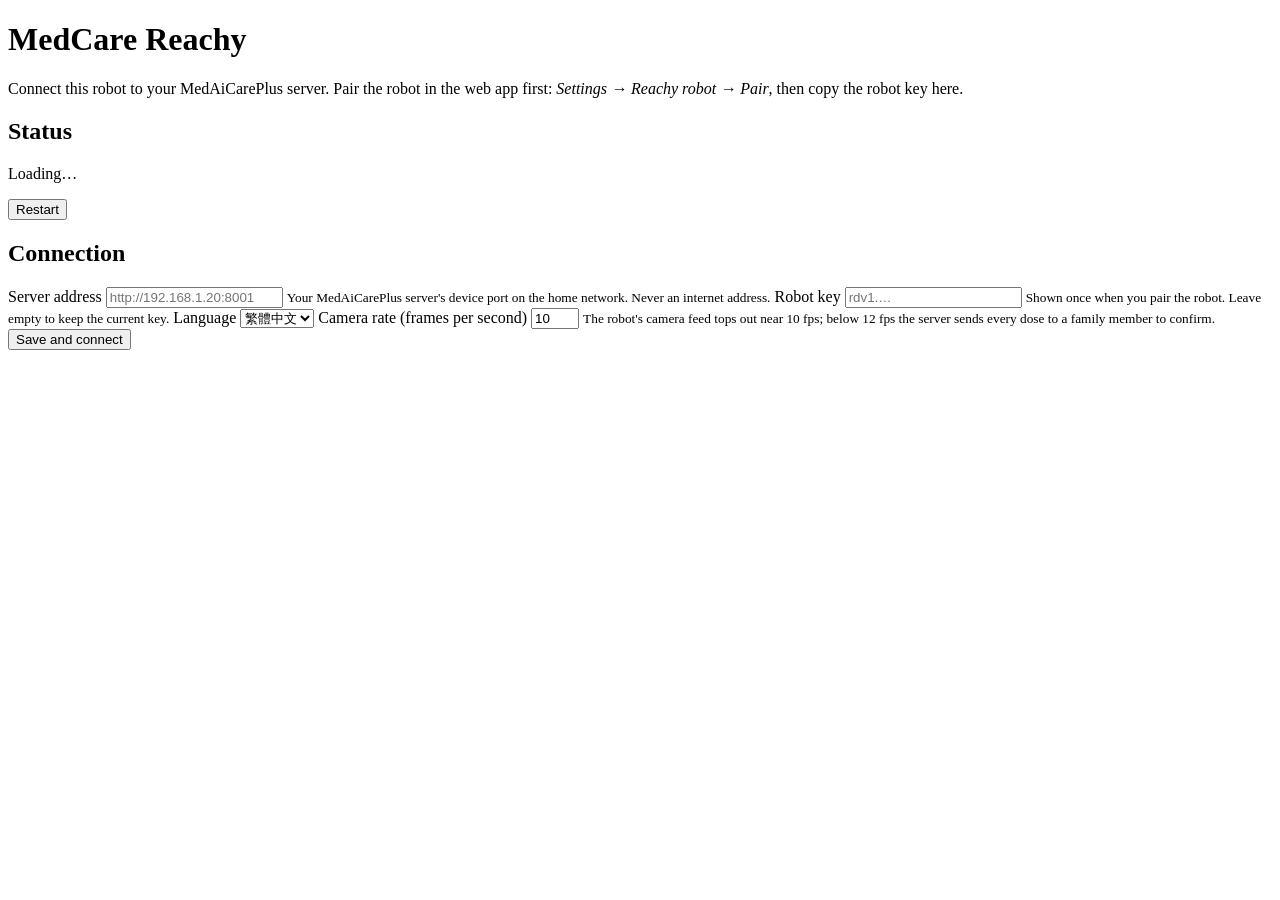
==== medcare_reachy/static/index.html @ d951c1c9 "MedCare Reachy: medication-time companion app for Reachy Mini" ====
<!doctype html>
<html lang="en">
<head>
  <meta charset="utf-8">
  <meta name="viewport" content="width=device-width, initial-scale=1">
  <title>MedCare Reachy</title>
  <link rel="stylesheet" href="/static/style.css">
</head>
<body>
  <main>
    <h1>MedCare Reachy</h1>
    <p class="lede">Connect this robot to your MedAiCarePlus server. Pair the robot in the web app first:
      <em>Settings → Reachy robot → Pair</em>, then copy the robot key here.</p>

    <section aria-labelledby="status-title">
      <h2 id="status-title">Status</h2>
      <p id="state" class="state" role="status">Loading…</p>
      <p id="detail" class="muted"></p>
      <dl id="metrics"></dl>
      <button type="button" id="restart" class="secondary">Restart</button>
    </section>

    <section aria-labelledby="config-title">
      <h2 id="config-title">Connection</h2>
      <form id="config">
        <label>Server address
          <input name="app_url" type="url" placeholder="http://192.168.1.20:8001" autocomplete="off" required>
          <small>Your MedAiCarePlus server's device port on the home network. Never an internet address.</small>
        </label>
        <label>Robot key
          <input name="device_token" type="password" placeholder="rdv1.…" autocomplete="off">
          <small id="token-hint">Shown once when you pair the robot. Leave empty to keep the current key.</small>
        </label>
        <label>Language
          <select name="language">
            <option value="zh-TW">繁體中文</option>
            <option value="en">English</option>
          </select>
        </label>
        <label>Camera rate (frames per second)
          <input name="capture_fps" type="number" min="1" max="15" step="1" value="10">
          <small>The robot's camera feed tops out near 10 fps; below 12 fps the server sends every dose to a family member to confirm.</small>
        </label>
        <button type="submit">Save and connect</button>
        <p id="form-error" class="error" role="alert"></p>
      </form>
    </section>
  </main>
  <script src="/static/main.js"></script>
</body>
</html>
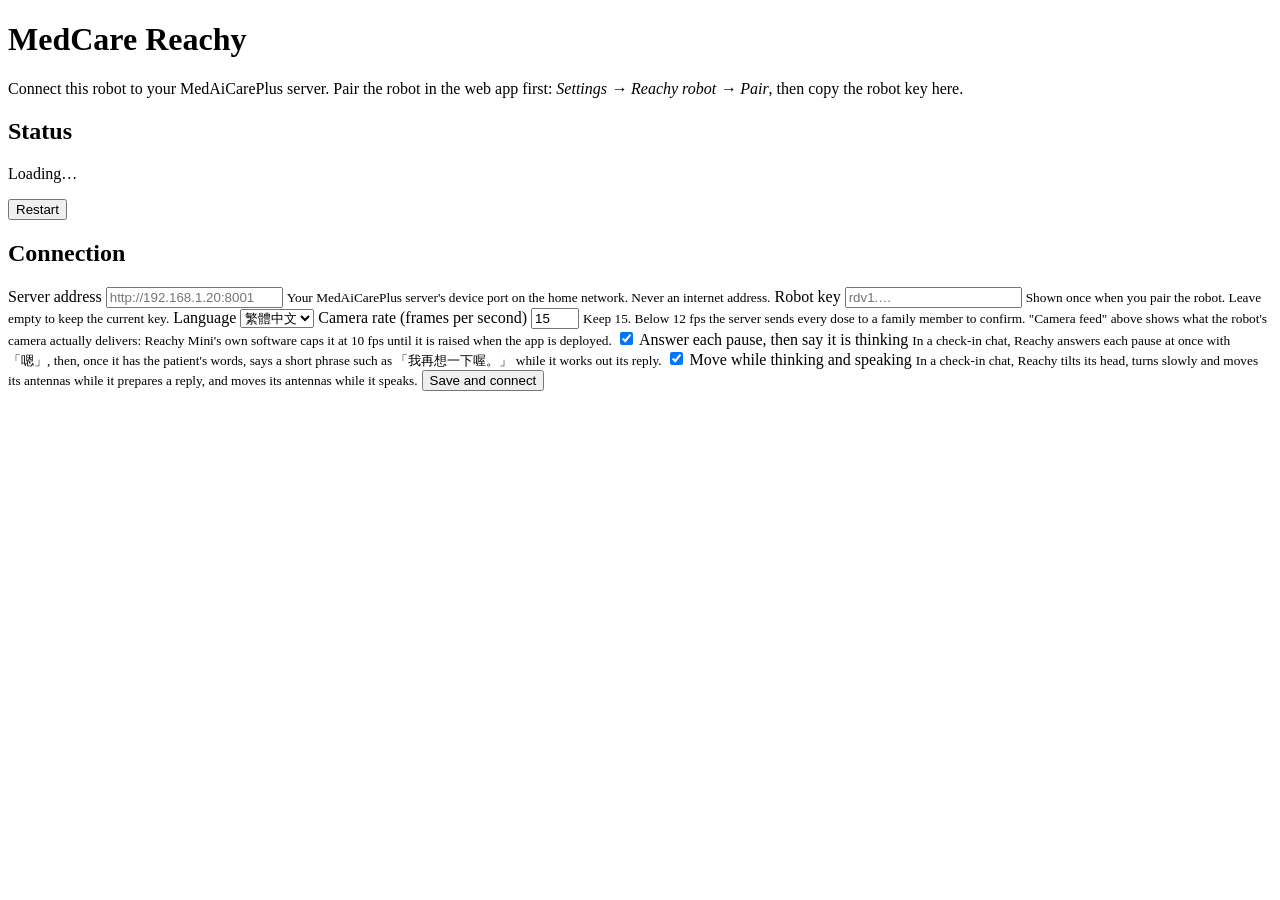
==== commit 27b40bf8: "medcare_reachy 0.5.3: server vision, faster check-ins, thinking phrase and gestures, spoken dose ref" ====
--- a/medcare_reachy/static/index.html
+++ b/medcare_reachy/static/index.html
@@ -1,51 +1,63 @@
-<!doctype html>
-<html lang="en">
-<head>
-  <meta charset="utf-8">
-  <meta name="viewport" content="width=device-width, initial-scale=1">
-  <title>MedCare Reachy</title>
-  <link rel="stylesheet" href="/static/style.css">
-</head>
-<body>
-  <main>
-    <h1>MedCare Reachy</h1>
-    <p class="lede">Connect this robot to your MedAiCarePlus server. Pair the robot in the web app first:
-      <em>Settings → Reachy robot → Pair</em>, then copy the robot key here.</p>
-
-    <section aria-labelledby="status-title">
-      <h2 id="status-title">Status</h2>
-      <p id="state" class="state" role="status">Loading…</p>
-      <p id="detail" class="muted"></p>
-      <dl id="metrics"></dl>
-      <button type="button" id="restart" class="secondary">Restart</button>
-    </section>
-
-    <section aria-labelledby="config-title">
-      <h2 id="config-title">Connection</h2>
-      <form id="config">
-        <label>Server address
-          <input name="app_url" type="url" placeholder="http://192.168.1.20:8001" autocomplete="off" required>
-          <small>Your MedAiCarePlus server's device port on the home network. Never an internet address.</small>
-        </label>
-        <label>Robot key
-          <input name="device_token" type="password" placeholder="rdv1.…" autocomplete="off">
-          <small id="token-hint">Shown once when you pair the robot. Leave empty to keep the current key.</small>
-        </label>
-        <label>Language
-          <select name="language">
-            <option value="zh-TW">繁體中文</option>
-            <option value="en">English</option>
-          </select>
-        </label>
-        <label>Camera rate (frames per second)
-          <input name="capture_fps" type="number" min="1" max="15" step="1" value="10">
-          <small>The robot's camera feed tops out near 10 fps; below 12 fps the server sends every dose to a family member to confirm.</small>
-        </label>
-        <button type="submit">Save and connect</button>
-        <p id="form-error" class="error" role="alert"></p>
-      </form>
-    </section>
-  </main>
-  <script src="/static/main.js"></script>
-</body>
-</html>
+<!doctype html>
+<html lang="en">
+<head>
+  <meta charset="utf-8">
+  <meta name="viewport" content="width=device-width, initial-scale=1">
+  <title>MedCare Reachy</title>
+  <link rel="stylesheet" href="/static/style.css">
+</head>
+<body>
+  <main>
+    <h1>MedCare Reachy</h1>
+    <p class="lede">Connect this robot to your MedAiCarePlus server. Pair the robot in the web app first:
+      <em>Settings → Reachy robot → Pair</em>, then copy the robot key here.</p>
+
+    <section aria-labelledby="status-title">
+      <h2 id="status-title">Status</h2>
+      <p id="state" class="state" role="status">Loading…</p>
+      <p id="detail" class="muted"></p>
+      <dl id="metrics"></dl>
+      <button type="button" id="restart" class="secondary">Restart</button>
+    </section>
+
+    <section aria-labelledby="config-title">
+      <h2 id="config-title">Connection</h2>
+      <form id="config">
+        <label>Server address
+          <input name="app_url" type="url" placeholder="http://192.168.1.20:8001" autocomplete="off" required>
+          <small>Your MedAiCarePlus server's device port on the home network. Never an internet address.</small>
+        </label>
+        <label>Robot key
+          <input name="device_token" type="password" placeholder="rdv1.…" autocomplete="off">
+          <small id="token-hint">Shown once when you pair the robot. Leave empty to keep the current key.</small>
+        </label>
+        <label>Language
+          <select name="language">
+            <option value="zh-TW">繁體中文</option>
+            <option value="en">English</option>
+          </select>
+        </label>
+        <label>Camera rate (frames per second)
+          <input name="capture_fps" type="number" min="1" max="15" step="1" value="15">
+          <small>Keep 15. Below 12 fps the server sends every dose to a family member to confirm. "Camera feed" above shows what the robot's camera actually delivers: Reachy Mini's own software caps it at 10 fps until it is raised when the app is deployed.</small>
+        </label>
+        <label class="check">
+          <input name="checkin_ack" type="checkbox" checked>
+          <span>Answer each pause, then say it is thinking
+            <small>In a check-in chat, Reachy answers each pause at once with 「嗯」, then, once it has the patient's words, says a short phrase such as 「我再想一下喔。」 while it works out its reply.</small>
+          </span>
+        </label>
+        <label class="check">
+          <input name="checkin_gestures" type="checkbox" checked>
+          <span>Move while thinking and speaking
+            <small>In a check-in chat, Reachy tilts its head, turns slowly and moves its antennas while it prepares a reply, and moves its antennas while it speaks.</small>
+          </span>
+        </label>
+        <button type="submit">Save and connect</button>
+        <p id="form-error" class="error" role="alert"></p>
+      </form>
+    </section>
+  </main>
+  <script src="/static/main.js"></script>
+</body>
+</html>
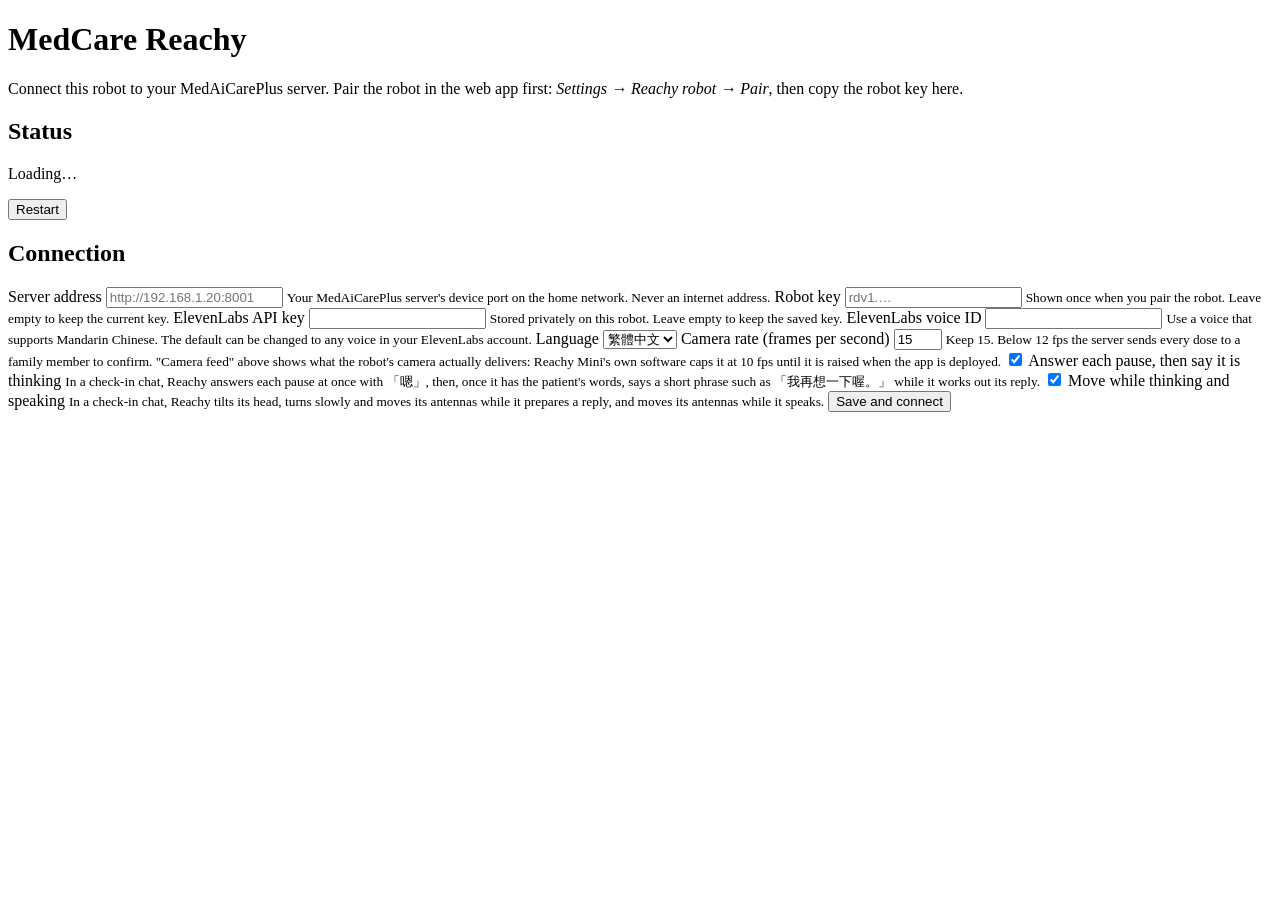
==== commit 1edd6daf: "Replace robot Matcha speech with ElevenLabs" ====
--- a/medcare_reachy/static/index.html
+++ b/medcare_reachy/static/index.html
@@ -27,10 +27,18 @@
           <input name="app_url" type="url" placeholder="http://192.168.1.20:8001" autocomplete="off" required>
           <small>Your MedAiCarePlus server's device port on the home network. Never an internet address.</small>
         </label>
-        <label>Robot key
+        <label>Robot key
           <input name="device_token" type="password" placeholder="rdv1.…" autocomplete="off">
           <small id="token-hint">Shown once when you pair the robot. Leave empty to keep the current key.</small>
-        </label>
+        </label>
+        <label>ElevenLabs API key
+          <input name="elevenlabs_api_key" type="password" autocomplete="new-password">
+          <small id="elevenlabs-key-hint">Stored privately on this robot. Leave empty to keep the saved key.</small>
+        </label>
+        <label>ElevenLabs voice ID
+          <input name="elevenlabs_voice_id" type="text" autocomplete="off" required>
+          <small>Use a voice that supports Mandarin Chinese. The default can be changed to any voice in your ElevenLabs account.</small>
+        </label>
         <label>Language
           <select name="language">
             <option value="zh-TW">繁體中文</option>
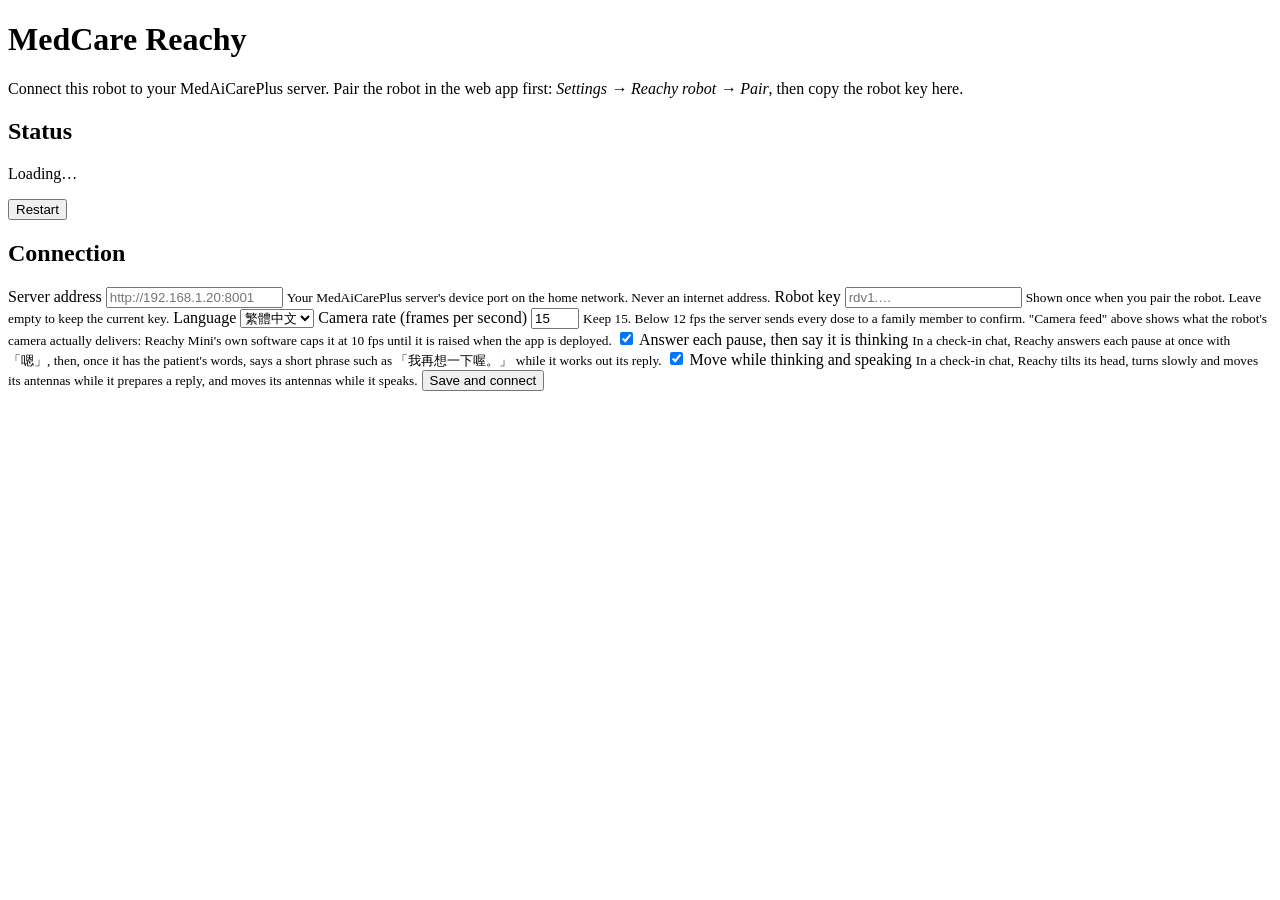
==== commit 48d9a869: "medcare_reachy 0.7.0: camera watchdog, one bridge thread, media restore From GitHub Ferdinanzk/MedAi" ====
--- a/medcare_reachy/static/index.html
+++ b/medcare_reachy/static/index.html
@@ -27,18 +27,10 @@
           <input name="app_url" type="url" placeholder="http://192.168.1.20:8001" autocomplete="off" required>
           <small>Your MedAiCarePlus server's device port on the home network. Never an internet address.</small>
         </label>
-        <label>Robot key
+        <label>Robot key
           <input name="device_token" type="password" placeholder="rdv1.…" autocomplete="off">
           <small id="token-hint">Shown once when you pair the robot. Leave empty to keep the current key.</small>
-        </label>
-        <label>ElevenLabs API key
-          <input name="elevenlabs_api_key" type="password" autocomplete="new-password">
-          <small id="elevenlabs-key-hint">Stored privately on this robot. Leave empty to keep the saved key.</small>
-        </label>
-        <label>ElevenLabs voice ID
-          <input name="elevenlabs_voice_id" type="text" autocomplete="off" required>
-          <small>Use a voice that supports Mandarin Chinese. The default can be changed to any voice in your ElevenLabs account.</small>
-        </label>
+        </label>
         <label>Language
           <select name="language">
             <option value="zh-TW">繁體中文</option>
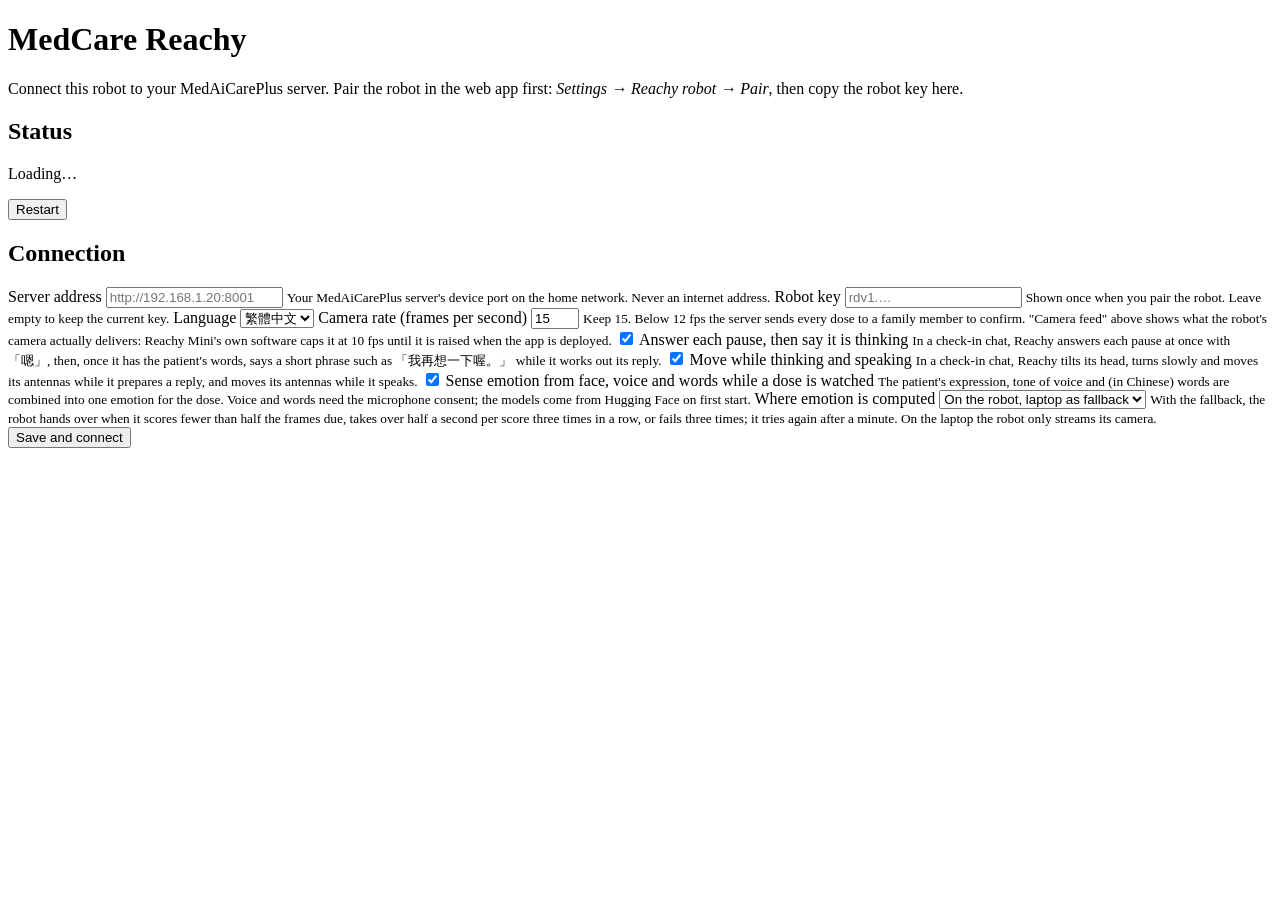
==== commit 15416053: "Multimodal emotion during the dose: face + voice + words on the robot, laptop fallback Co-Authored-B" ====
--- a/medcare_reachy/static/index.html
+++ b/medcare_reachy/static/index.html
@@ -53,6 +53,20 @@
             <small>In a check-in chat, Reachy tilts its head, turns slowly and moves its antennas while it prepares a reply, and moves its antennas while it speaks.</small>
           </span>
         </label>
+        <label class="check">
+          <input name="multimodal_emotion" type="checkbox" checked>
+          <span>Sense emotion from face, voice and words while a dose is watched
+            <small>The patient's expression, tone of voice and (in Chinese) words are combined into one emotion for the dose. Voice and words need the microphone consent; the models come from Hugging Face on first start.</small>
+          </span>
+        </label>
+        <label>Where emotion is computed
+          <select name="emotion_compute">
+            <option value="auto">On the robot, laptop as fallback</option>
+            <option value="robot">Always on the robot</option>
+            <option value="laptop">Always on the laptop (server)</option>
+          </select>
+          <small>With the fallback, the robot hands over when it scores fewer than half the frames due, takes over half a second per score three times in a row, or fails three times; it tries again after a minute. On the laptop the robot only streams its camera.</small>
+        </label>
         <button type="submit">Save and connect</button>
         <p id="form-error" class="error" role="alert"></p>
       </form>
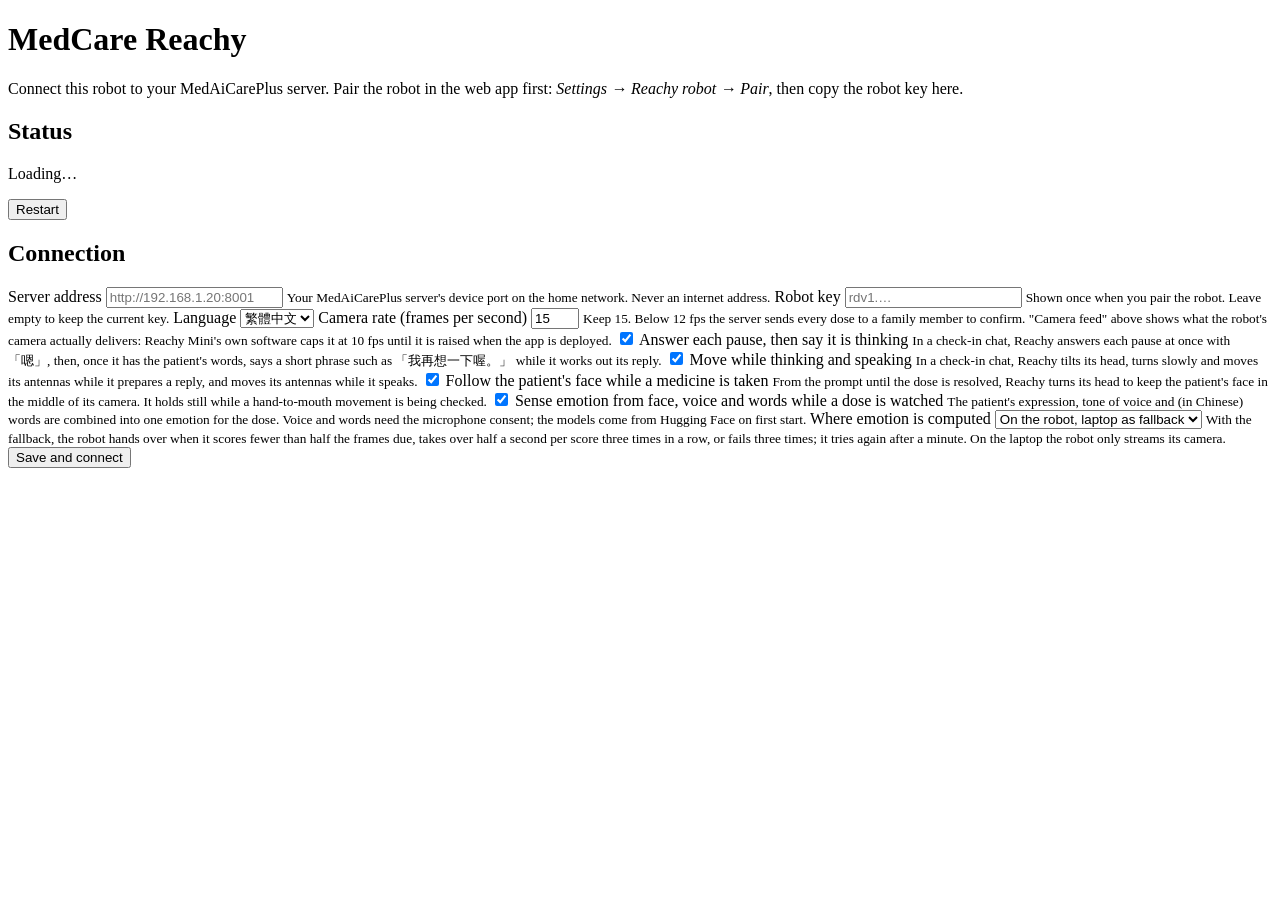
==== commit 0fd7b3ac: "0.8.0: follow the patient's face while a dose is watched; declare sherpa-onnx Co-Authored-By: Claude" ====
--- a/medcare_reachy/static/index.html
+++ b/medcare_reachy/static/index.html
@@ -54,6 +54,12 @@
           </span>
         </label>
         <label class="check">
+          <input name="follow_face" type="checkbox" checked>
+          <span>Follow the patient's face while a medicine is taken
+            <small>From the prompt until the dose is resolved, Reachy turns its head to keep the patient's face in the middle of its camera. It holds still while a hand-to-mouth movement is being checked.</small>
+          </span>
+        </label>
+        <label class="check">
           <input name="multimodal_emotion" type="checkbox" checked>
           <span>Sense emotion from face, voice and words while a dose is watched
             <small>The patient's expression, tone of voice and (in Chinese) words are combined into one emotion for the dose. Voice and words need the microphone consent; the models come from Hugging Face on first start.</small>
